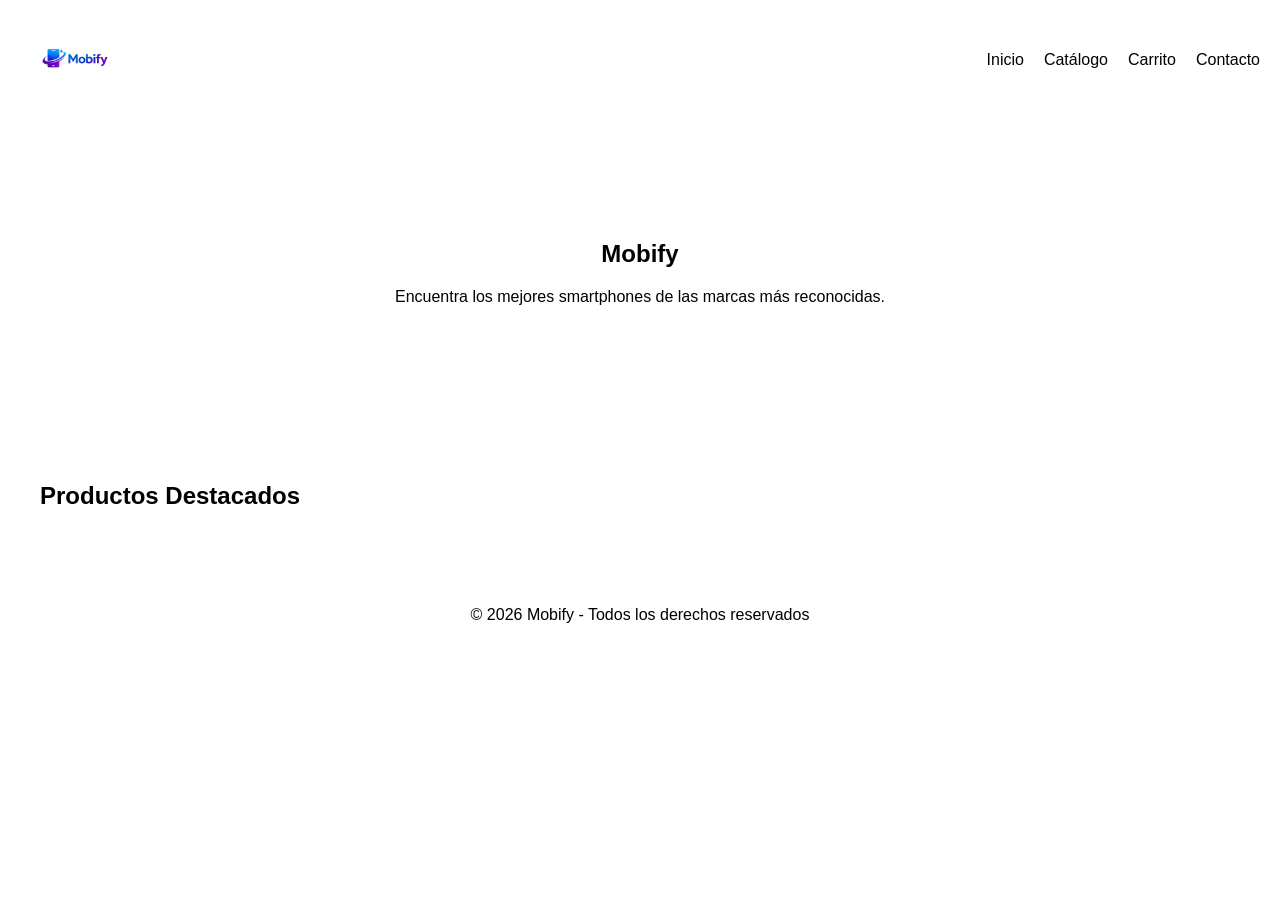
==== Index.html @ f14f1bac "Inicio" ====
<!DOCTYPE html>
<html lang="es">
<head>
    <meta charset="UTF-8">
    <meta name="viewport" content="width=device-width, initial-scale=1.0">
    <meta name="description" content="Mobify, tienda online especializada en smartphones de las mejores marcas.">
    <meta name="keywords" content="celulares, smartphones, samsung, iphone, xiaomi, honor, oppo">
    <meta name="autor" content="Equipo Mobify">
    <title>Mobify</title>
    <link rel="stylesheet" href="css/style.css">
    <link rel="image" href="img/Logo mobify.png">
</head>
<body>
    <header>

    </header>

    <nav>   
        <img src="img/Logo mobify.png"alt="Logo Mobify"width="120"/>
        <ul>
            <li>
                <a href="index.html">Inicio</a>
            </li>

            <li>
                <a href="pages/catalogo.html">Catálogo</a>
            </li>

            <li>
                <a href="pages/carrito.html">Carrito</a>
            </li>

            <li>
                <a href="pages/contacto.html">Contacto</a>
            </li>
        </ul>
    </nav>

    <main>
        <section class="banner">

        <h1>Mobify</h1>

        <p>Encuentra los mejores smartphones 
            de las marcas más reconocidas.</p>

        </section>
        <section class="destacados">

        <h2>Productos Destacados</h2>

        <div id="productos-destacados">

        </div>

        </section>
    </main>

    <footer>
            <p>© 2026 Mobify - Todos los derechos reservados</p>
    </footer>
</body>
</html>
---- css/style.css ----
:root{
    --color-principal:#2563eb;
    --color-secundario:#111827;
    --color-blanco:#ffffff;
}

body{
    font-family:Arial,sans-serif;
    margin:0;
    padding:0;
    box-sizing:border-box;
}

nav{
    display:flex;
    justify-content:space-between;
    align-items:center;
    padding:20px;
}

ul{
    display:flex;
    gap:20px;
    list-style:none;
}

a{
    text-decoration:none;
    color:black;
}

.banner{
    text-align:center;
    padding:100px 20px;
}

.destacados{
    padding:40px;
}

footer{
    text-align:center;
    padding:20px;
}
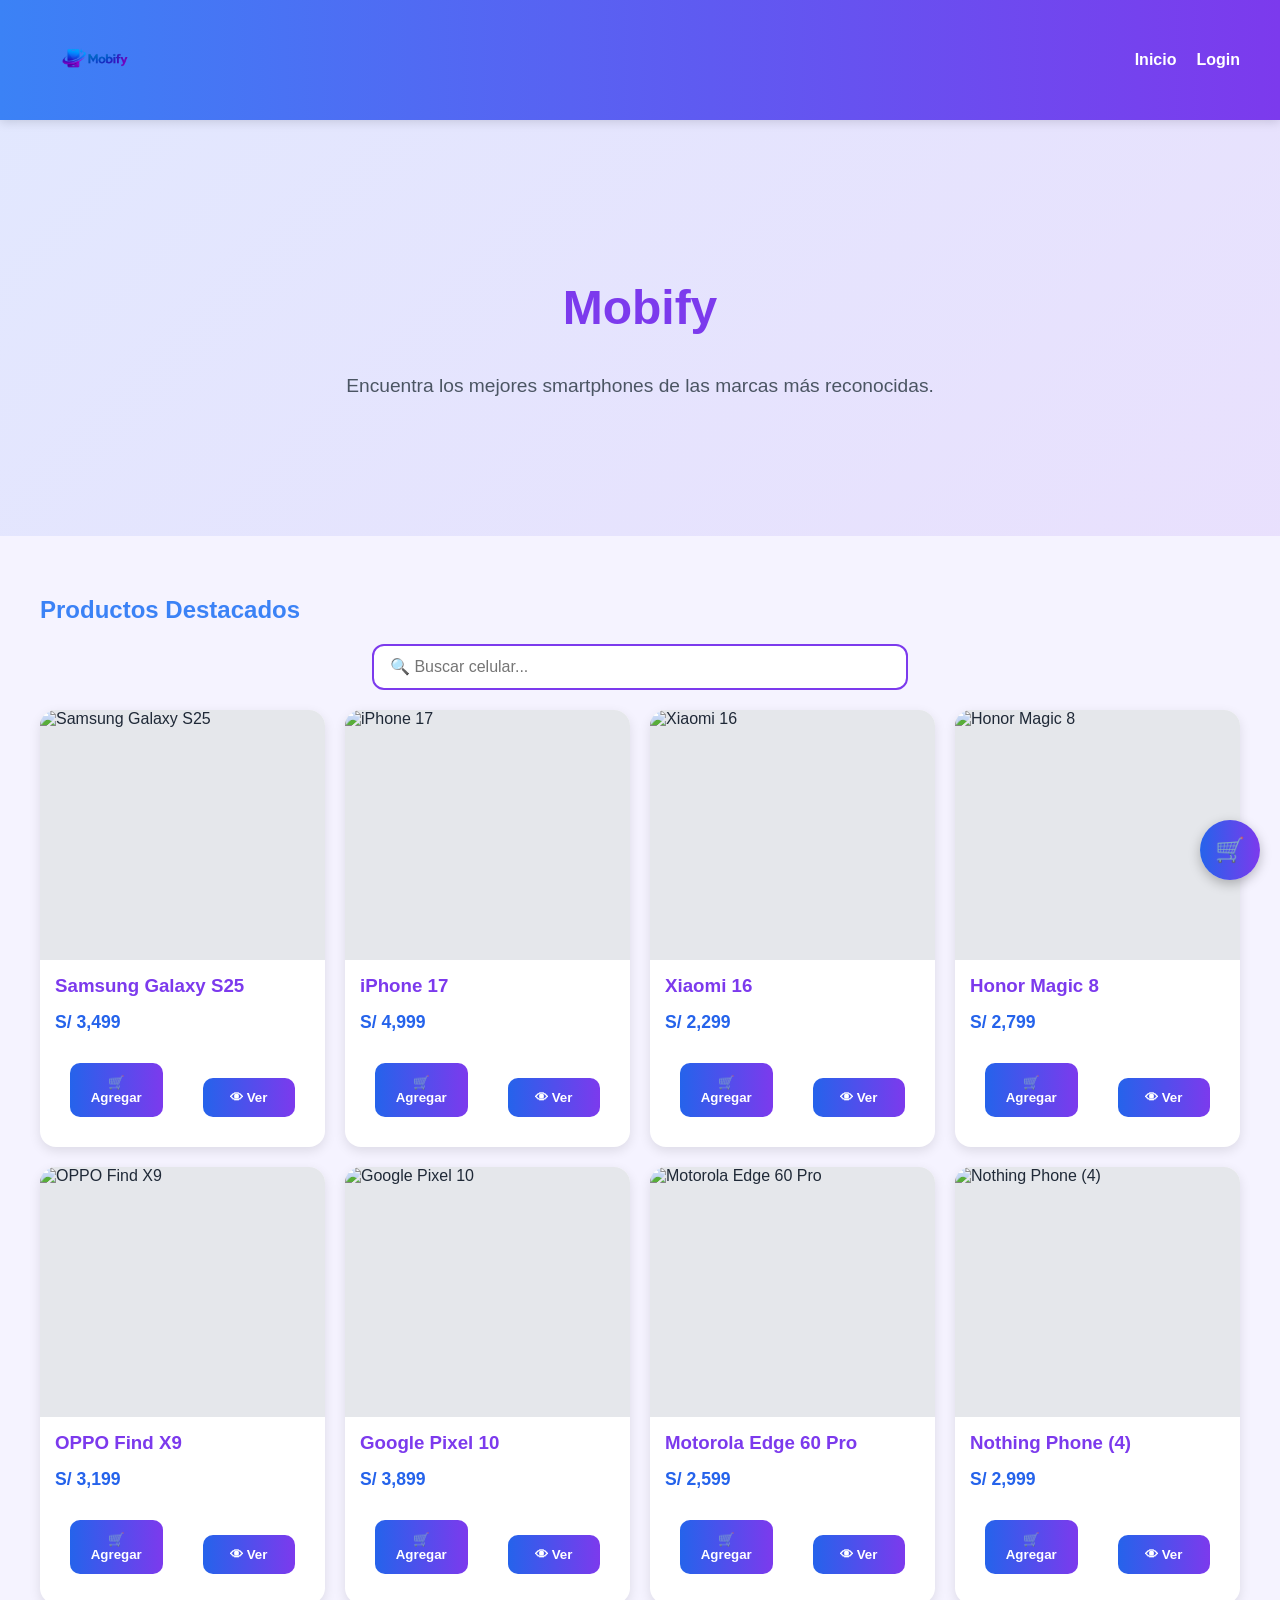
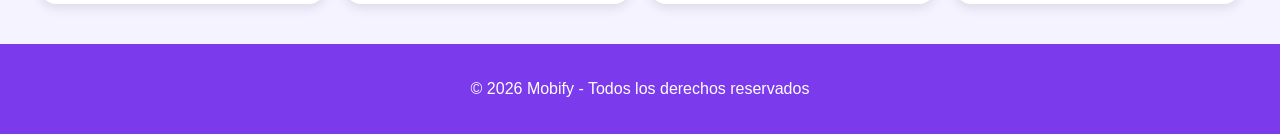
==== commit 5fab42f3: "Avance" ====
--- a/Index.html
+++ b/Index.html
@@ -1,5 +1,6 @@
 <!DOCTYPE html>
 <html lang="es">
+
 <head>
     <meta charset="UTF-8">
     <meta name="viewport" content="width=device-width, initial-scale=1.0">
@@ -9,55 +10,82 @@
     <title>Mobify</title>
     <link rel="stylesheet" href="css/style.css">
     <link rel="image" href="img/Logo mobify.png">
+    <link rel="stylesheet" href="css//notificationStyle.css">
 </head>
+
 <body>
     <header>
 
     </header>
 
-    <nav>   
-        <img src="img/Logo mobify.png"alt="Logo Mobify"width="120"/>
-        <ul>
-            <li>
-                <a href="index.html">Inicio</a>
-            </li>
+    <nav>
+        <img src="img/Logo mobify.png" alt="Logo Mobify" width="120">
 
-            <li>
-                <a href="pages/catalogo.html">Catálogo</a>
-            </li>
+        <button class="menu-toggle" id="menu-toggle">
+            ☰
+        </button>
 
-            <li>
-                <a href="pages/carrito.html">Carrito</a>
-            </li>
-
-            <li>
-                <a href="pages/contacto.html">Contacto</a>
-            </li>
+        <ul id="menu">
+            <li><a href="index.html">Inicio</a></li>
+            <!-- <li><a href="pages/catalogo.html">Catálogo</a></li> -->
+            <!-- <li><a href="pages/contacto.html">Contacto</a></li> -->
+            <li><a href="pages/login.html">Login</a></li>
         </ul>
     </nav>
 
     <main>
         <section class="banner">
 
-        <h1>Mobify</h1>
+            <h1>Mobify</h1>
 
-        <p>Encuentra los mejores smartphones 
-            de las marcas más reconocidas.</p>
+            <p>Encuentra los mejores smartphones
+                de las marcas más reconocidas.</p>
 
         </section>
         <section class="destacados">
 
-        <h2>Productos Destacados</h2>
+            <h2>Productos Destacados</h2>
 
-        <div id="productos-destacados">
+            <div class="search-container">
+                <input type="text" id="search-product" placeholder="🔍 Buscar celular...">
+            </div>
 
-        </div>
+            <div id="productos-destacados">
+
+            </div>
 
         </section>
     </main>
 
     <footer>
-            <p>© 2026 Mobify - Todos los derechos reservados</p>
+        <p>© 2026 Mobify - Todos los derechos reservados</p>
     </footer>
+    <div id="cart-sidebar" class="cart-sidebar">
+        <div class="cart-header">
+            <h2>🛒 Carrito</h2>
+            <button id="close-cart">✕</button>
+        </div>
+
+        <div id="cart-items" class="cart-items">
+            <p class="empty-cart">Tu carrito está vacío</p>
+        </div>
+
+        <div class="cart-footer">
+            <h3 id="cart-total">Total: S/ 0</h3>
+            <button class="checkout-btn">
+                Finalizar compra
+            </button>
+        </div>
+    </div>
+
+    <button id="open-cart" class="floating-cart">
+        🛒
+    </button>
+    <script src="./js/productos.js"></script>
+    <script src="./js/carrito.js"></script>
+    <script src="./js/notification.js"></script>
+    <script src="./js/modal.js"></script>
+    <script src="./js/index.js"></script>
 </body>
+
 </html>
--- a/css/style.css
+++ b/css/style.css
@@ -1,6 +1,8 @@
 :root{
-    --color-principal:#2563eb;
-    --color-secundario:#111827;
+    --color-principal:#3b82f6;
+    --color-secundario:#7c3aed;
+    --color-fondo:#f5f3ff;
+    --color-texto:#1f2937;
     --color-blanco:#ffffff;
 }
 
@@ -9,36 +11,488 @@
     margin:0;
     padding:0;
     box-sizing:border-box;
+    background:var(--color-fondo);
+    color:var(--color-texto);
 }
 
 nav{
+    display:flex;
+    justify-content:space-between;
+    align-items:center;
+    padding:20px 40px;
+    background:linear-gradient(
+        90deg,
+        var(--color-principal),
+        var(--color-secundario)
+    );
+    box-shadow:0 2px 10px rgba(0,0,0,.15);
+}
+
+ul{
+    display:flex;
+    gap:20px;
+    list-style:none;
+}
+
+a{
+    text-decoration:none;
+    color:var(--color-blanco);
+    font-weight:bold;
+    transition:.3s;
+}
+
+a:hover{
+    opacity:.8;
+}
+
+.banner{
+    text-align:center;
+    padding:120px 20px;
+    background:linear-gradient(
+        135deg,
+        rgba(59,130,246,.1),
+        rgba(124,58,237,.1)
+    );
+}
+
+.banner h1{
+    font-size:3rem;
+    color:var(--color-secundario);
+}
+
+.banner p{
+    font-size:1.2rem;
+    color:#4b5563;
+}
+
+.destacados{
+    padding:40px;
+}
+
+.destacados h2{
+    color:var(--color-principal);
+}
+
+footer{
+    text-align:center;
+    padding:20px;
+    background:var(--color-secundario);
+    color:white;
+}
+
+.menu-toggle{
+    display:none;
+    background:none;
+    border:none;
+    color:white;
+    font-size:2rem;
+    cursor:pointer;
+}
+
+#productos-destacados{
+    display:grid;
+    grid-template-columns:repeat(auto-fit,minmax(250px,1fr));
+    gap:20px;
+    margin-top:20px;
+}
+
+.producto-card{
+    background:white;
+    border-radius:16px;
+    overflow:hidden;
+    box-shadow:0 4px 12px rgba(0,0,0,.1);
+    transition:.3s;
+    display:flex;
+    flex-direction:column;
+}
+
+.producto-card:hover{
+    transform:translateY(-5px);
+}
+
+.producto-card img{
+    width:100%;
+    height:250px;
+    object-fit:cover;
+    background:#e5e7eb;
+}
+
+.producto-card h3{
+    margin:15px;
+    color:#7c3aed;
+}
+
+.producto-card .precio{
+    margin:0 15px 15px;
+    color:#2563eb;
+    font-weight:bold;
+    font-size:1.1rem;
+}
+
+.producto-card button{
+    margin:15px;
+    margin-top:auto;
+    border:none;
+    padding:12px;
+    border-radius:10px;
+    cursor:pointer;
+    color:white;
+    font-weight:bold;
+    background:linear-gradient(
+        90deg,
+        #2563eb,
+        #7c3aed
+    );
+}
+
+.acciones{
+    display:flex;
+    gap:10px;
+    padding:15px;
+    margin-top:auto;
+}
+
+.acciones button{
+    flex:1;
+    border:none;
+    padding:12px;
+    border-radius:10px;
+    cursor:pointer;
+    font-weight:bold;
+    transition:.3s;
+}
+
+.btn-carrito{
+    background:#2563eb;
+    color:white;
+}
+
+.btn-carrito:hover{
+    transform:translateY(-2px);
+}
+
+.btn-detalle{
+    background:#7c3aed;
+    color:white;
+}
+
+.btn-detalle:hover{
+    transform:translateY(-2px);
+}
+
+
+.modal{
+    display:none;
+    position:fixed;
+    inset:0;
+    background:rgba(0,0,0,.6);
+    z-index:9999;
+    justify-content:center;
+    align-items:center;
+}
+
+.modal.active{
+    display:flex;
+}
+
+.modal-content{
+    background:white;
+    width:90%;
+    max-width:500px;
+    border-radius:16px;
+    padding:20px;
+    position:relative;
+    animation:modalShow .3s ease;
+}
+
+.modal-content img{
+    width:100%;
+    height:300px;
+    object-fit:cover;
+    background:#e5e7eb;
+    border-radius:12px;
+}
+
+.close-modal{
+    position:absolute;
+    right:15px;
+    top:10px;
+    font-size:28px;
+    cursor:pointer;
+}
+
+#modal-title{
+    color:#7c3aed;
+}
+
+#modal-price{
+    color:#2563eb;
+    font-weight:bold;
+    font-size:1.2rem;
+}
+
+#modal-cart-btn{
+    width:100%;
+    padding:12px;
+    border:none;
+    border-radius:10px;
+    cursor:pointer;
+    color:white;
+    background:linear-gradient(
+        90deg,
+        #2563eb,
+        #7c3aed
+    );
+}
+
+
+@keyframes modalShow{
+    from{
+        opacity:0;
+        transform:scale(.9);
+    }
+    to{
+        opacity:1;
+        transform:scale(1);
+    }
+}
+
+.cart-sidebar{
+    position:fixed;
+    top:0;
+    right:-400px;
+    width:350px;
+    max-width:90vw;
+    height:100vh;
+    background:white;
+    box-shadow:-4px 0 15px rgba(0,0,0,.15);
+    transition:.3s;
+    z-index:9998;
+
+    display:flex;
+    flex-direction:column;
+}
+
+.cart-sidebar.active{
+    right:0;
+}
+
+.cart-header{
     display:flex;
     justify-content:space-between;
     align-items:center;
     padding:20px;
-}
-
-ul{
-    display:flex;
-    gap:20px;
-    list-style:none;
-}
-
-a{
-    text-decoration:none;
-    color:black;
-}
-
-.banner{
-    text-align:center;
-    padding:100px 20px;
-}
-
-.destacados{
-    padding:40px;
-}
-
-footer{
-    text-align:center;
+    background:linear-gradient(
+        90deg,
+        #2563eb,
+        #7c3aed
+    );
+    color:white;
+}
+
+.cart-header button{
+    background:none;
+    border:none;
+    color:white;
+    font-size:1.3rem;
+    cursor:pointer;
+}
+
+.cart-items{
+    flex:1;
+    overflow-y:auto;
+    padding:15px;
+}
+
+.cart-item{
+    border-bottom:1px solid #ddd;
+    padding:10px 0;
+}
+
+.cart-item h4{
+    margin:0;
+}
+
+.cart-item p{
+    margin:5px 0;
+}
+
+.cart-footer{
     padding:20px;
+    border-top:1px solid #ddd;
+}
+
+.checkout-btn{
+    width:100%;
+    padding:12px;
+    border:none;
+    border-radius:10px;
+    color:white;
+    cursor:pointer;
+
+    background:linear-gradient(
+        90deg,
+        #2563eb,
+        #7c3aed
+    );
+}
+
+.search-container{
+    display:flex;
+    justify-content:center;
+    margin:20px 0;
+}
+
+#search-product{
+    width:100%;
+    max-width:500px;
+    padding:12px 16px;
+    border:2px solid #7c3aed;
+    border-radius:12px;
+    outline:none;
+    font-size:1rem;
+}
+
+#search-product:focus{
+    border-color:#2563eb;
+}
+
+.floating-cart{
+    position:fixed;
+    right:20px;
+    bottom:20px;
+
+    width:60px;
+    height:60px;
+
+    border:none;
+    border-radius:50%;
+
+    font-size:1.5rem;
+    cursor:pointer;
+
+    color:white;
+
+    background:linear-gradient(
+        90deg,
+        #2563eb,
+        #7c3aed
+    );
+
+    box-shadow:0 4px 12px rgba(0,0,0,.25);
+}
+
+.remove-mode{
+    background:#ef4444 !important;
+}
+
+.remove-item{
+    border:none;
+    padding:8px 12px;
+    border-radius:8px;
+    cursor:pointer;
+    color:white;
+    background:#ef4444;
+}
+
+/* ===== 1024px ===== */
+@media (max-width: 1024px) {
+    nav {
+        padding: 15px 25px;
+    }
+
+    .banner {
+        padding: 90px 20px;
+    }
+
+    .banner h1 {
+        font-size: 2.5rem;
+    }
+
+    .destacados {
+        padding: 30px;
+    }
+}
+
+/* ===== 768px ===== */
+@media (max-width: 768px) {
+    nav {
+        flex-direction: column;
+        gap: 20px;
+        text-align: center;
+    }
+
+    ul {
+        flex-wrap: wrap;
+        justify-content: center;
+        padding: 0;
+    }
+
+    .banner {
+        padding: 70px 15px;
+    }
+
+    .banner h1 {
+        font-size: 2rem;
+    }
+
+    .banner p {
+        font-size: 1rem;
+    }
+
+    .destacados {
+        padding: 20px;
+    }
+}
+
+/* ===== 480px ===== */
+@media (max-width:480px){
+
+    nav{
+        flex-wrap:wrap;
+    }
+
+    .menu-toggle{
+        display:block;
+    }
+
+    #menu{
+        width:100%;
+        display:none;
+        flex-direction:column;
+        align-items:center;
+        margin-top:15px;
+        animation:slideDown .3s ease;
+    }
+
+    #menu.active{
+        display:flex;
+    }
+
+    #productos-destacados{
+        grid-template-columns:1fr;
+    }
+
+    .producto-card img{
+        height:200px;
+    }
+
+    .producto-card h3{
+        font-size:1rem;
+    }
+
+    .producto-card .precio{
+        font-size:1rem;
+    }
+}
+
+@keyframes slideDown{
+    from{
+        opacity:0;
+        transform:translateY(-10px);
+    }
+    to{
+        opacity:1;
+        transform:translateY(0);
+    }
 }
--- a/css/notificationStyle.css
+++ b/css/notificationStyle.css
@@ -0,0 +1,57 @@
+#notification-container {
+    position: fixed;
+    top: 20px;
+    right: 20px;
+    z-index: 9999;
+    display: flex;
+    flex-direction: column;
+    gap: 10px;
+}
+
+.notification {
+    min-width: 300px;
+    padding: 15px 20px;
+    color: white;
+    border-radius: 8px;
+    font-family: Arial, sans-serif;
+    box-shadow: 0 4px 10px rgba(0,0,0,0.2);
+    animation: slideIn 0.3s ease;
+}
+
+.notification.success {
+    background: #22c55e;
+}
+
+.notification.error {
+    background: #ef4444;
+}
+
+.notification.warning {
+    background: #f59e0b;
+}
+
+@keyframes slideIn {
+    from {
+        opacity: 0;
+        transform: translateX(100%);
+    }
+    to {
+        opacity: 1;
+        transform: translateX(0);
+    }
+}
+
+.notification.hide {
+    animation: slideOut 0.3s ease forwards;
+}
+
+@keyframes slideOut {
+    from {
+        opacity: 1;
+        transform: translateX(0);
+    }
+    to {
+        opacity: 0;
+        transform: translateX(100%);
+    }
+}
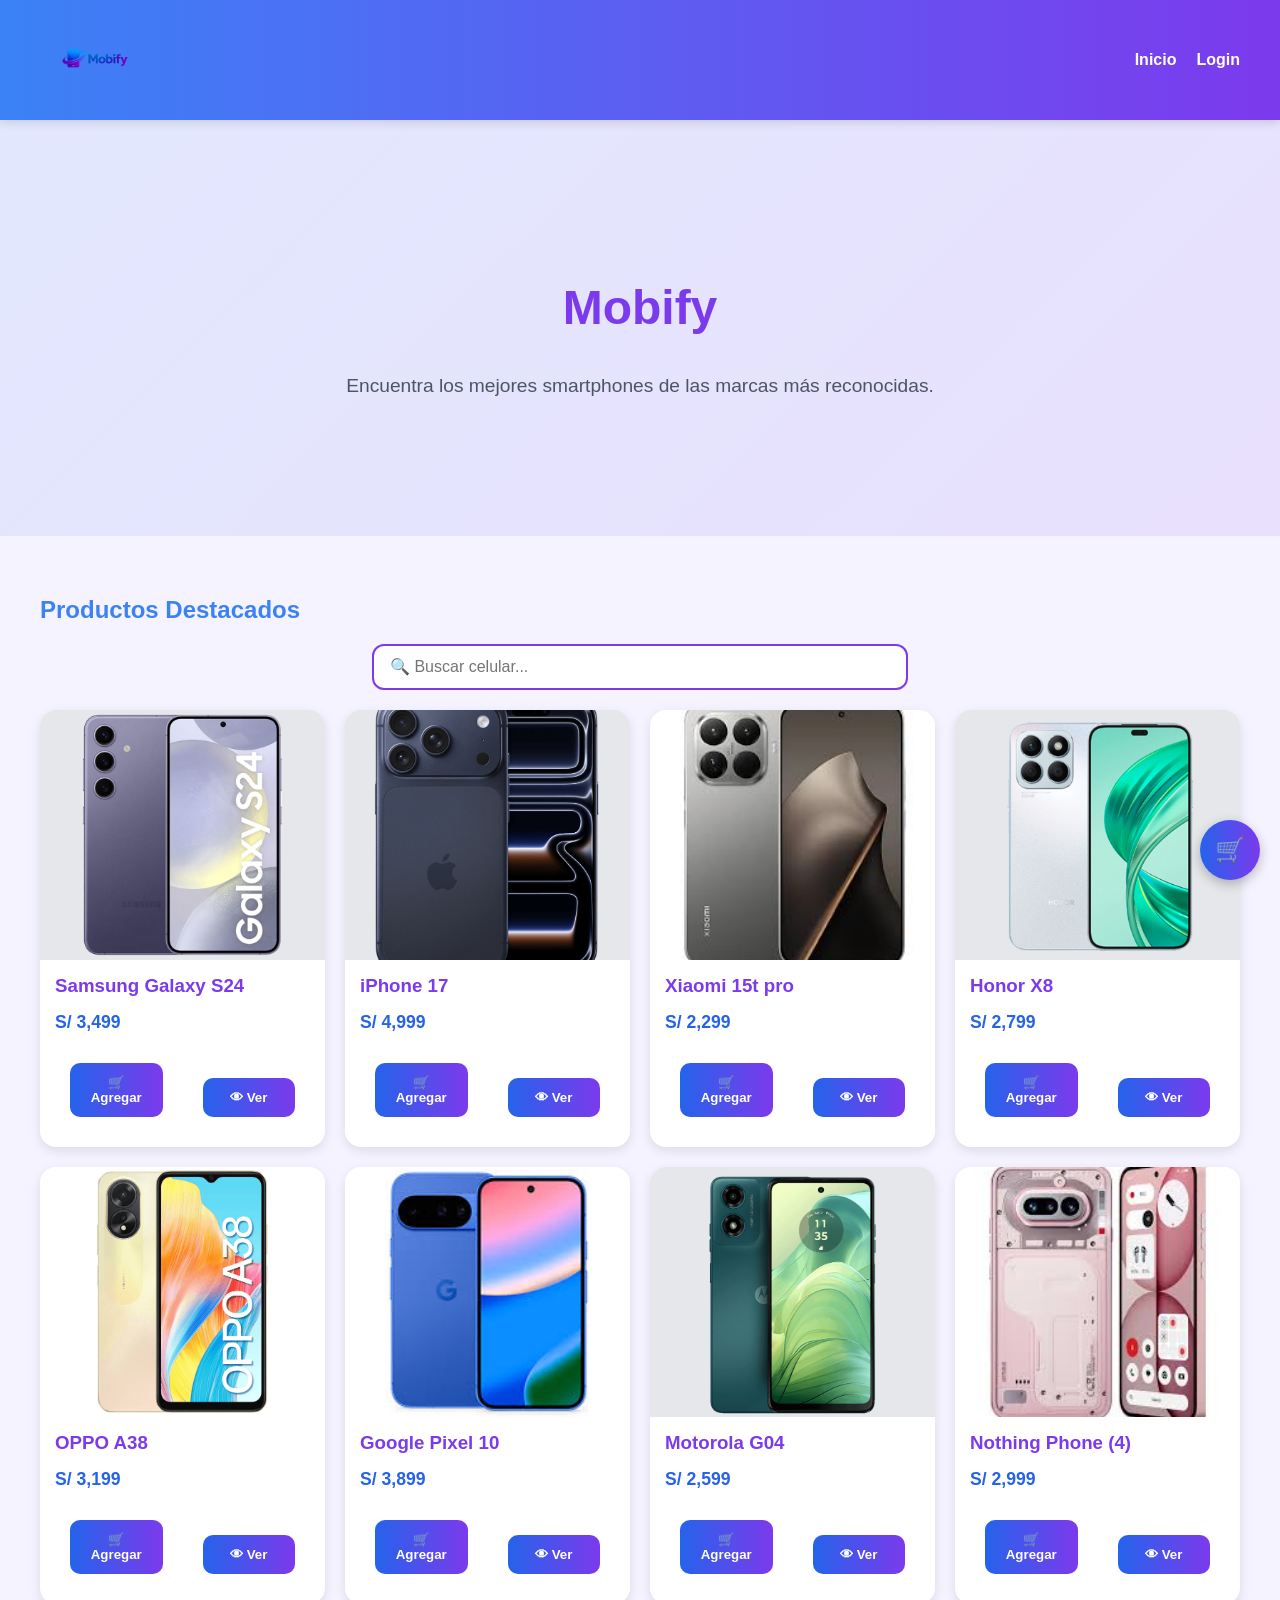
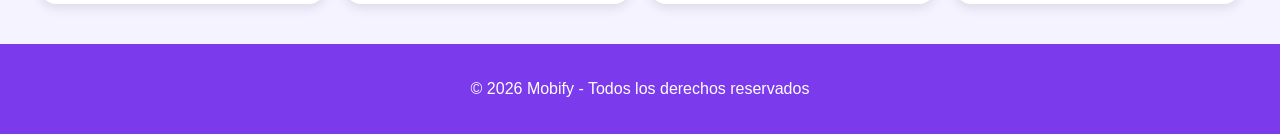
==== commit 5cc417a8: "actualizado" ====
--- a/Index.html
+++ b/Index.html
@@ -9,7 +9,7 @@
     <meta name="autor" content="Equipo Mobify">
     <title>Mobify</title>
     <link rel="stylesheet" href="css/style.css">
-    <link rel="image" href="img/Logo mobify.png">
+    <link rel="icon" href="img/Logo mobify.png">
     <link rel="stylesheet" href="css//notificationStyle.css">
 </head>
 
@@ -27,8 +27,6 @@
 
         <ul id="menu">
             <li><a href="index.html">Inicio</a></li>
-            <!-- <li><a href="pages/catalogo.html">Catálogo</a></li> -->
-            <!-- <li><a href="pages/contacto.html">Contacto</a></li> -->
             <li><a href="pages/login.html">Login</a></li>
         </ul>
     </nav>
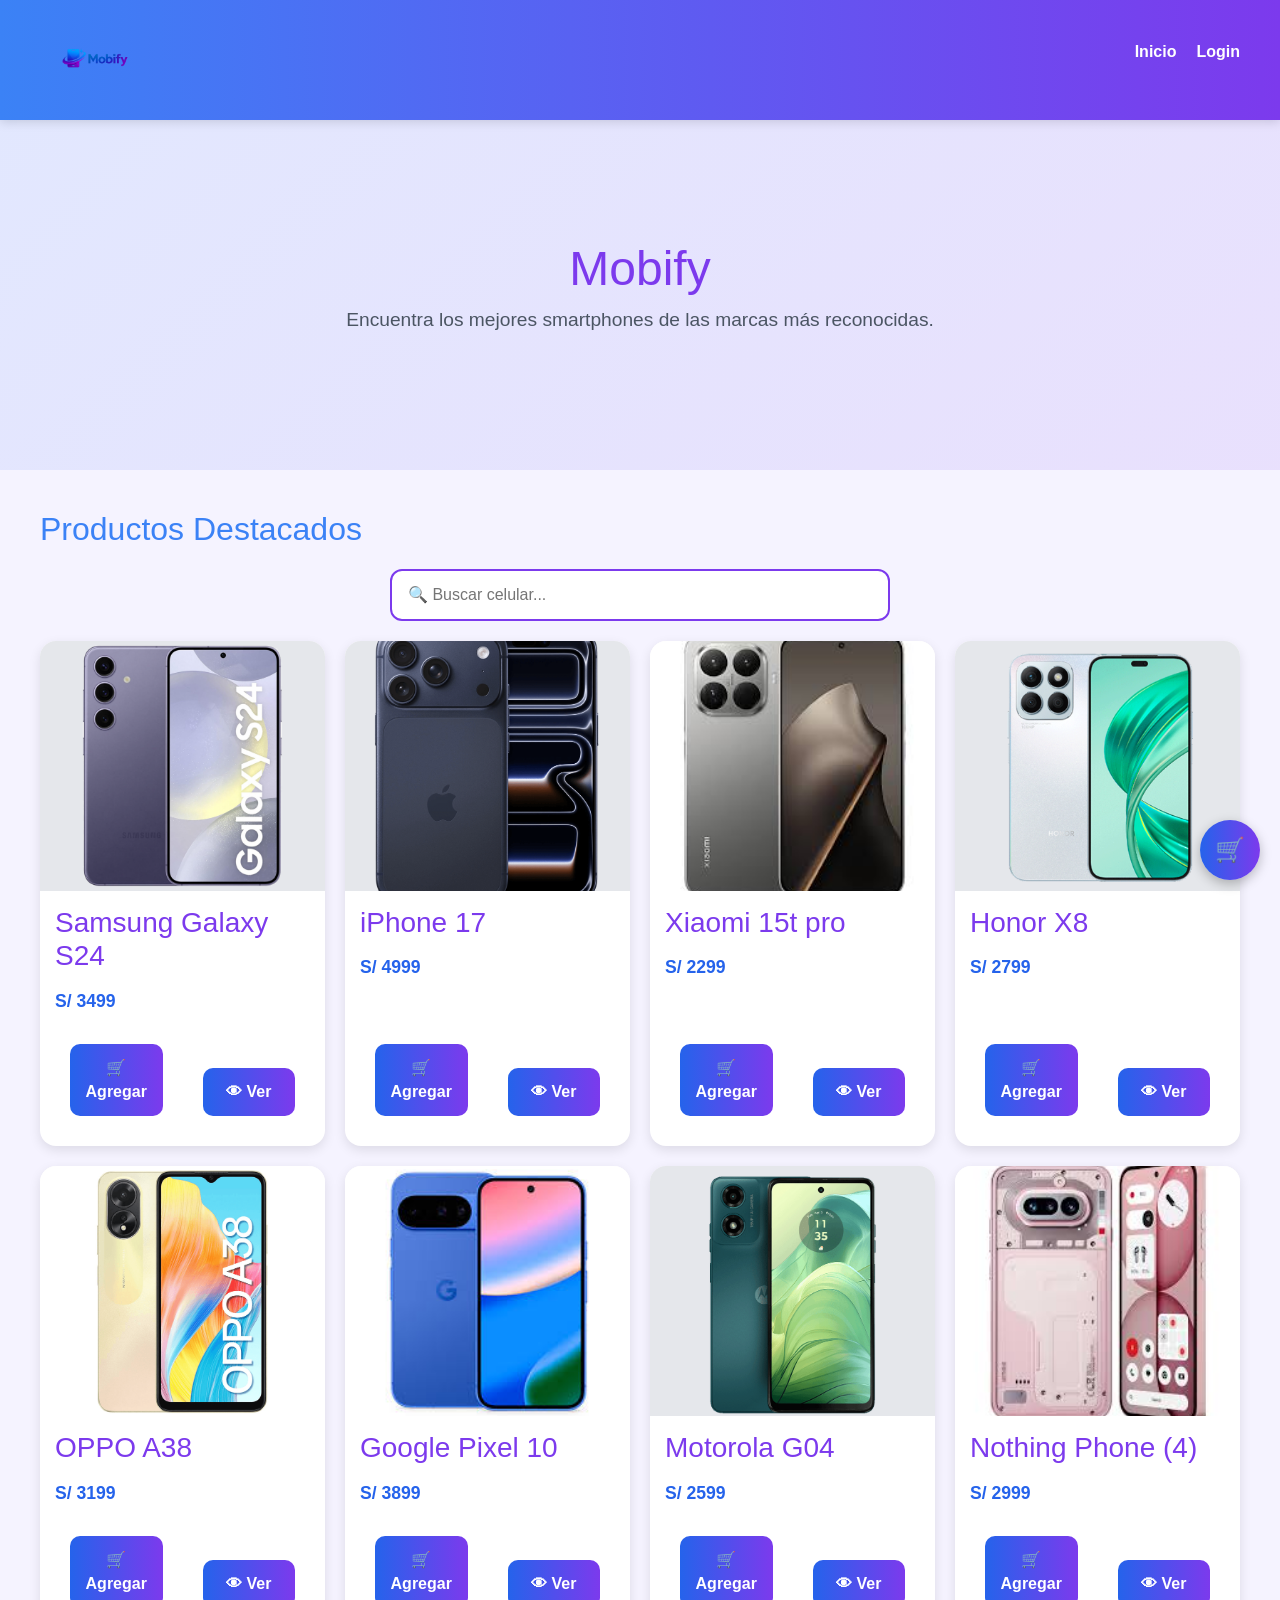
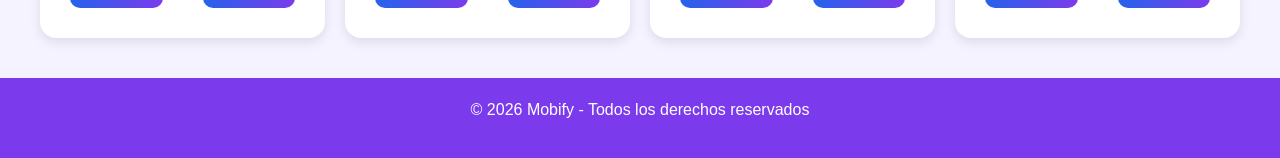
==== commit 1a295a55: "Boostrap CDN agregado" ====
--- a/Index.html
+++ b/Index.html
@@ -8,16 +8,14 @@
     <meta name="keywords" content="celulares, smartphones, samsung, iphone, xiaomi, honor, oppo">
     <meta name="autor" content="Equipo Mobify">
     <title>Mobify</title>
+    <link href="https://cdn.jsdelivr.net/npm/bootstrap@5.3.8/dist/css/bootstrap.min.css" rel="stylesheet"
+        integrity="sha384-sRIl4kxILFvY47J16cr9ZwB07vP4J8+LH7qKQnuqkuIAvNWLzeN8tE5YBujZqJLB" crossorigin="anonymous">
     <link rel="stylesheet" href="css/style.css">
     <link rel="icon" href="img/Logo mobify.png">
     <link rel="stylesheet" href="css//notificationStyle.css">
 </head>
 
 <body>
-    <header>
-
-    </header>
-
     <nav>
         <img src="img/Logo mobify.png" alt="Logo Mobify" width="120">
 
@@ -79,6 +77,10 @@
     <button id="open-cart" class="floating-cart">
         🛒
     </button>
+    <script src="https://cdn.jsdelivr.net/npm/bootstrap@5.3.8/dist/js/bootstrap.bundle.min.js"
+        integrity="sha384-FKyoEForCGlyvwx9Hj09JcYn3nv7wiPVlz7YYwJrWVcXK/BmnVDxM+D2scQbITxI"
+        crossorigin="anonymous"></script>
+    <script src="./js/localStorage.js"></script>
     <script src="./js/productos.js"></script>
     <script src="./js/carrito.js"></script>
     <script src="./js/notification.js"></script>
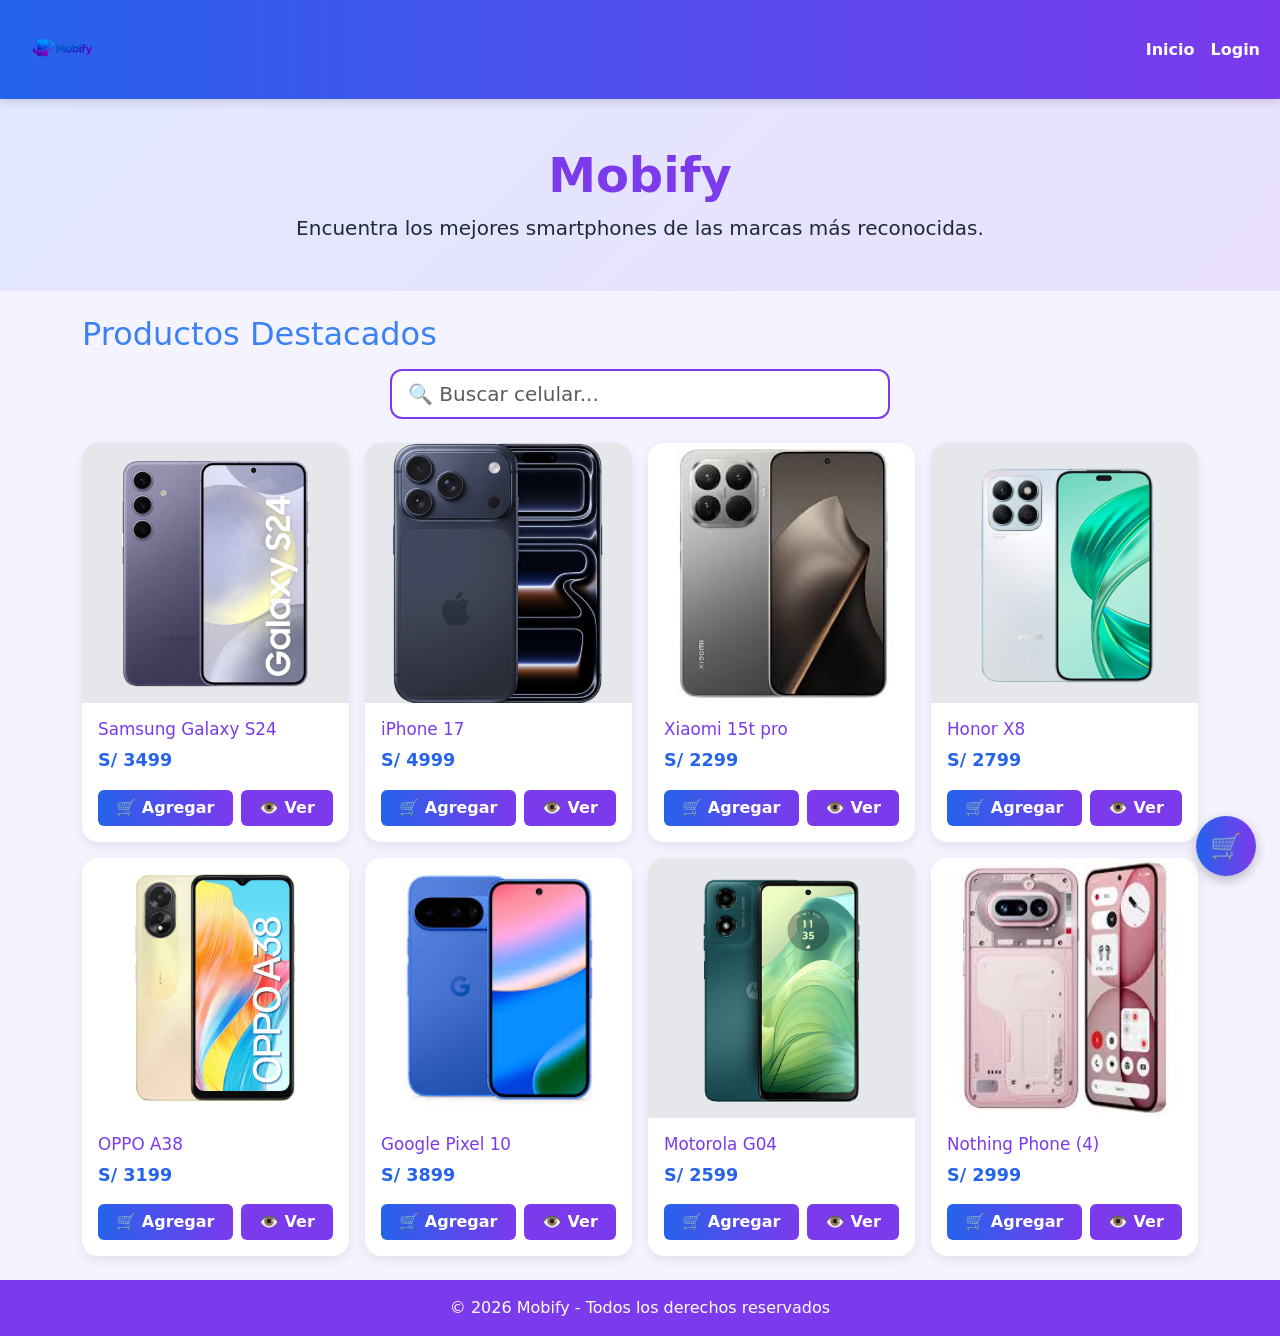
==== commit 9082a27f: "Diseño" ====
--- a/Index.html
+++ b/Index.html
@@ -8,75 +8,110 @@
     <meta name="keywords" content="celulares, smartphones, samsung, iphone, xiaomi, honor, oppo">
     <meta name="autor" content="Equipo Mobify">
     <title>Mobify</title>
+
+    <!-- Bootstrap 5.3.8 CSS  -->
     <link href="https://cdn.jsdelivr.net/npm/bootstrap@5.3.8/dist/css/bootstrap.min.css" rel="stylesheet"
         integrity="sha384-sRIl4kxILFvY47J16cr9ZwB07vP4J8+LH7qKQnuqkuIAvNWLzeN8tE5YBujZqJLB" crossorigin="anonymous">
+
+    <!-- CSS propio que COMPLEMENTA a Bootstrap (no lo reemplaza) -->
     <link rel="stylesheet" href="css/style.css">
     <link rel="icon" href="img/Logo mobify.png">
-    <link rel="stylesheet" href="css//notificationStyle.css">
+    <link rel="stylesheet" href="css/notificationStyle.css">
 </head>
 
 <body>
-    <nav>
-        <img src="img/Logo mobify.png" alt="Logo Mobify" width="120">
 
-        <button class="menu-toggle" id="menu-toggle">
-            ☰
-        </button>
+    <!--
+        NAVBAR de Bootstrap: usa .navbar-expand-lg para que en móvil aparezca
+        el botón "hamburguesa" automáticamente (Mobile First) y a partir de
+        ≥992px se muestre el menú horizontal sin JS adicional.
+    -->
+    <nav class="navbar navbar-expand-lg navbar-dark mobify-navbar sticky-top">
+        <div class="container-fluid">
+            <a class="navbar-brand" href="Index.html">
+                <img src="img/Logo mobify.png" alt="Logo Mobify" width="110">
+            </a>
 
-        <ul id="menu">
-            <li><a href="index.html">Inicio</a></li>
-            <li><a href="pages/login.html">Login</a></li>
-        </ul>
+            <!-- Botón hamburguesa nativo de Bootstrap (reemplaza al .menu-toggle propio) -->
+            <button class="navbar-toggler" type="button" data-bs-toggle="collapse"
+                data-bs-target="#mainMenu" aria-controls="mainMenu" aria-expanded="false"
+                aria-label="Abrir menú">
+                <span class="navbar-toggler-icon"></span>
+            </button>
+
+            <div class="collapse navbar-collapse" id="mainMenu">
+                <ul class="navbar-nav ms-auto">
+                    <li class="nav-item"><a class="nav-link" href="Index.html">Inicio</a></li>
+                    <li class="nav-item"><a class="nav-link" href="pages/login.html">Login</a></li>
+                </ul>
+            </div>
+        </div>
     </nav>
 
     <main>
-        <section class="banner">
+        <!-- Banner: container-fluid para ocupar todo el ancho, py-* para padding fluido -->
+        <section class="banner text-center py-5">
+            <div class="container">
+                <h1 class="display-4 fw-bold">Mobify</h1>
+                <p class="lead mb-0">Encuentra los mejores smartphones de las marcas más reconocidas.</p>
+            </div>
+        </section>
 
-            <h1>Mobify</h1>
+        <!-- Sección destacados dentro de un .container de Bootstrap -->
+        <section class="destacados container py-4">
+            <h2 class="text-center text-lg-start mb-3">Productos Destacados</h2>
 
-            <p>Encuentra los mejores smartphones
-                de las marcas más reconocidas.</p>
-
-        </section>
-        <section class="destacados">
-
-            <h2>Productos Destacados</h2>
-
-            <div class="search-container">
-                <input type="text" id="search-product" placeholder="🔍 Buscar celular...">
+            <!-- Buscador usando .form-control de Bootstrap -->
+            <div class="search-container mb-4">
+                <input type="text" id="search-product" class="form-control form-control-lg"
+                    placeholder="🔍 Buscar celular...">
             </div>
 
-            <div id="productos-destacados">
-
-            </div>
-
+            <!--
+                Grilla Bootstrap Mobile First:
+                - row-cols-1   → 1 columna en móvil (<576px)
+                - row-cols-sm-2 → 2 columnas en ≥576px
+                - row-cols-md-3 → 3 columnas en tablet ≥768px
+                - row-cols-lg-4 → 4 columnas en escritorio ≥992px
+                g-3 = gutter (espaciado) entre columnas.
+                Los productos los inyecta productos.js dentro de este row.
+            -->
+            <div id="productos-destacados" class="row row-cols-1 row-cols-sm-2 row-cols-md-3 row-cols-lg-4 g-3"></div>
         </section>
     </main>
 
-    <footer>
-        <p>© 2026 Mobify - Todos los derechos reservados</p>
+    <footer class="text-center text-white py-3 mobify-footer">
+        <p class="mb-0">© 2026 Mobify - Todos los derechos reservados</p>
     </footer>
-    <div id="cart-sidebar" class="cart-sidebar">
-        <div class="cart-header">
-            <h2>🛒 Carrito</h2>
-            <button id="close-cart">✕</button>
+
+    <!--
+        OFFCANVAS de Bootstrap (reemplaza al sidebar propio del carrito).
+        Es totalmente responsive y se cierra solo con data-bs-dismiss.
+    -->
+    <div class="offcanvas offcanvas-end" tabindex="-1" id="cart-sidebar" aria-labelledby="cartLabel">
+        <div class="offcanvas-header cart-header">
+            <h5 class="offcanvas-title" id="cartLabel">🛒 Carrito</h5>
+            <button type="button" id="close-cart" class="btn-close btn-close-white"
+                data-bs-dismiss="offcanvas" aria-label="Cerrar"></button>
         </div>
 
-        <div id="cart-items" class="cart-items">
-            <p class="empty-cart">Tu carrito está vacío</p>
+        <div id="cart-items" class="offcanvas-body cart-items">
+            <p class="empty-cart text-center text-muted">Tu carrito está vacío</p>
         </div>
 
-        <div class="cart-footer">
-            <h3 id="cart-total">Total: S/ 0</h3>
-            <button class="checkout-btn">
-                Finalizar compra
-            </button>
+        <div class="cart-footer p-3 border-top">
+            <h3 id="cart-total" class="h5">Total: S/ 0</h3>
+            <button class="checkout-btn btn w-100">Finalizar compra</button>
         </div>
     </div>
 
-    <button id="open-cart" class="floating-cart">
+    <!-- Botón flotante para abrir el offcanvas. data-bs-toggle activa el carrito sin JS extra. -->
+    <button id="open-cart" class="floating-cart btn rounded-circle"
+        data-bs-toggle="offcanvas" data-bs-target="#cart-sidebar" aria-controls="cart-sidebar">
         🛒
     </button>
+
+    <!-- JS de Bootstrap (bundle incluye Popper, necesario para offcanvas/modal/collapse) -->
     <script src="https://cdn.jsdelivr.net/npm/bootstrap@5.3.8/dist/js/bootstrap.bundle.min.js"
         integrity="sha384-FKyoEForCGlyvwx9Hj09JcYn3nv7wiPVlz7YYwJrWVcXK/BmnVDxM+D2scQbITxI"
         crossorigin="anonymous"></script>
@@ -88,4 +123,4 @@
     <script src="./js/index.js"></script>
 </body>
 
-</html>+</html>
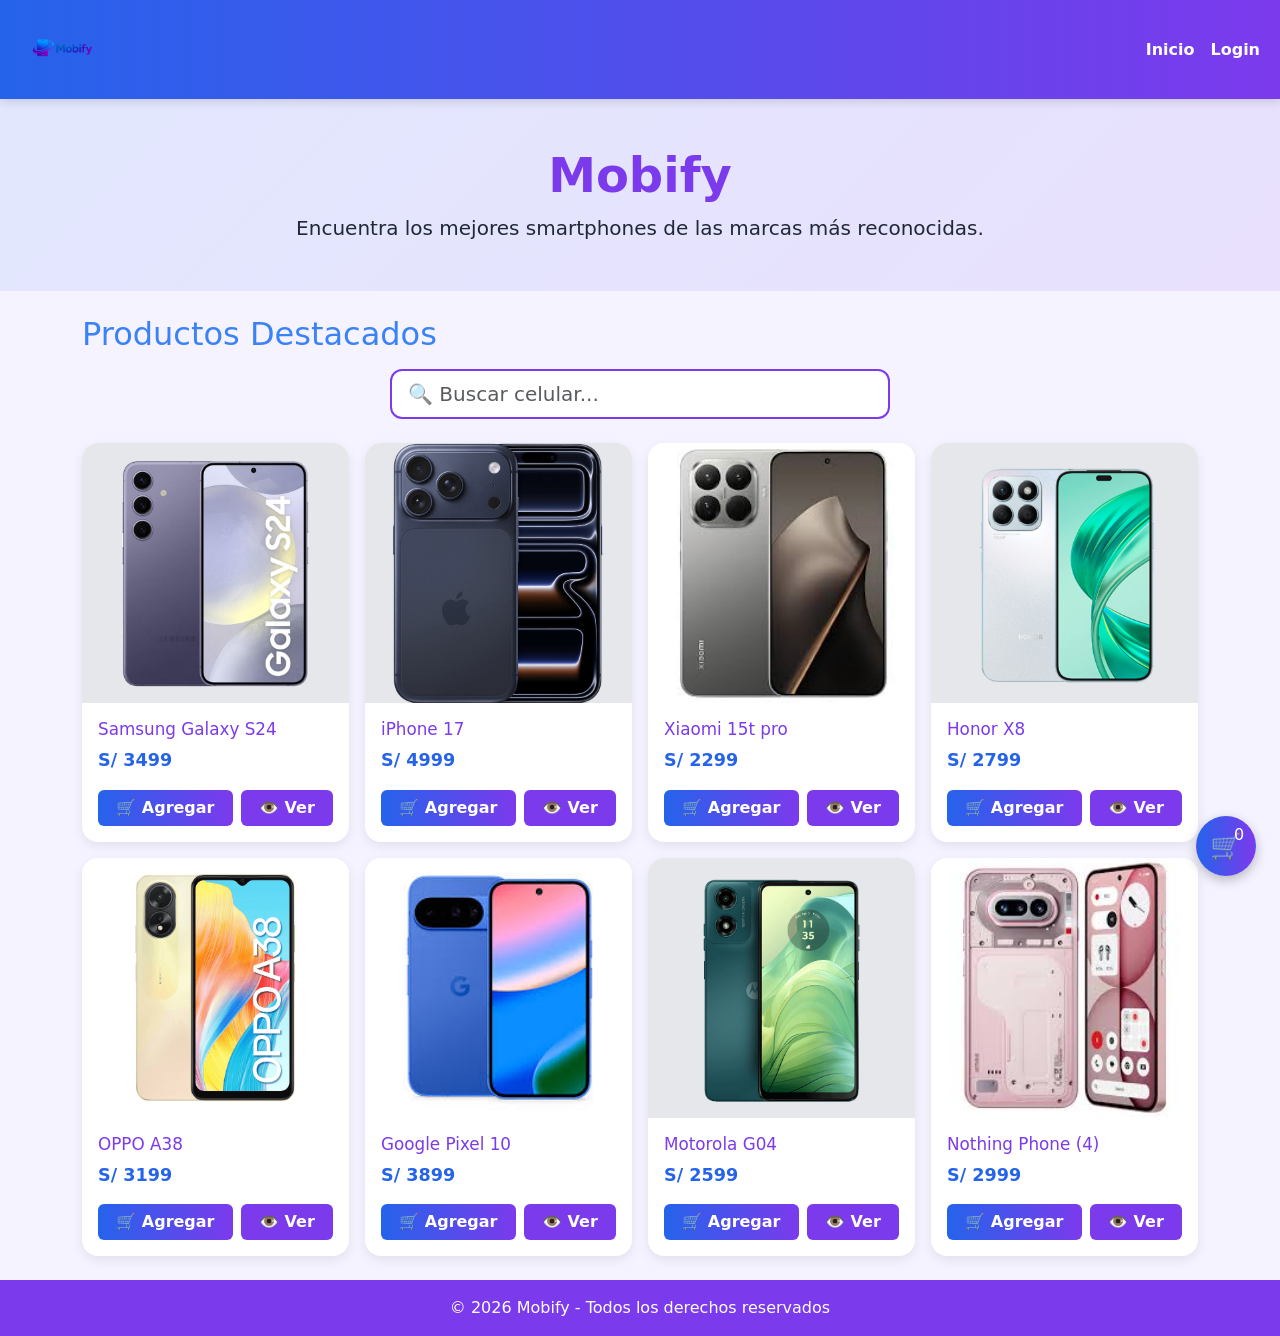
==== commit cacd8edd: "Contador carrito" ====
--- a/Index.html
+++ b/Index.html
@@ -33,9 +33,8 @@
             </a>
 
             <!-- Botón hamburguesa nativo de Bootstrap (reemplaza al .menu-toggle propio) -->
-            <button class="navbar-toggler" type="button" data-bs-toggle="collapse"
-                data-bs-target="#mainMenu" aria-controls="mainMenu" aria-expanded="false"
-                aria-label="Abrir menú">
+            <button class="navbar-toggler" type="button" data-bs-toggle="collapse" data-bs-target="#mainMenu"
+                aria-controls="mainMenu" aria-expanded="false" aria-label="Abrir menú">
                 <span class="navbar-toggler-icon"></span>
             </button>
 
@@ -91,8 +90,8 @@
     <div class="offcanvas offcanvas-end" tabindex="-1" id="cart-sidebar" aria-labelledby="cartLabel">
         <div class="offcanvas-header cart-header">
             <h5 class="offcanvas-title" id="cartLabel">🛒 Carrito</h5>
-            <button type="button" id="close-cart" class="btn-close btn-close-white"
-                data-bs-dismiss="offcanvas" aria-label="Cerrar"></button>
+            <button type="button" id="close-cart" class="btn-close btn-close-white" data-bs-dismiss="offcanvas"
+                aria-label="Cerrar"></button>
         </div>
 
         <div id="cart-items" class="offcanvas-body cart-items">
@@ -106,10 +105,16 @@
     </div>
 
     <!-- Botón flotante para abrir el offcanvas. data-bs-toggle activa el carrito sin JS extra. -->
-    <button id="open-cart" class="floating-cart btn rounded-circle"
-        data-bs-toggle="offcanvas" data-bs-target="#cart-sidebar" aria-controls="cart-sidebar">
-        🛒
-    </button>
+    <div>
+        <button id="open-cart" class="floating-cart btn rounded-circle" data-bs-toggle="offcanvas"
+            data-bs-target="#cart-sidebar" aria-controls="cart-sidebar">
+            🛒
+            <div class="container-counter">
+                <p id="car-counter" class="counter">0</p>
+            </div>
+        </button>
+
+    </div>
 
     <!-- JS de Bootstrap (bundle incluye Popper, necesario para offcanvas/modal/collapse) -->
     <script src="https://cdn.jsdelivr.net/npm/bootstrap@5.3.8/dist/js/bootstrap.bundle.min.js"
@@ -123,4 +128,4 @@
     <script src="./js/index.js"></script>
 </body>
 
-</html>
+</html>
